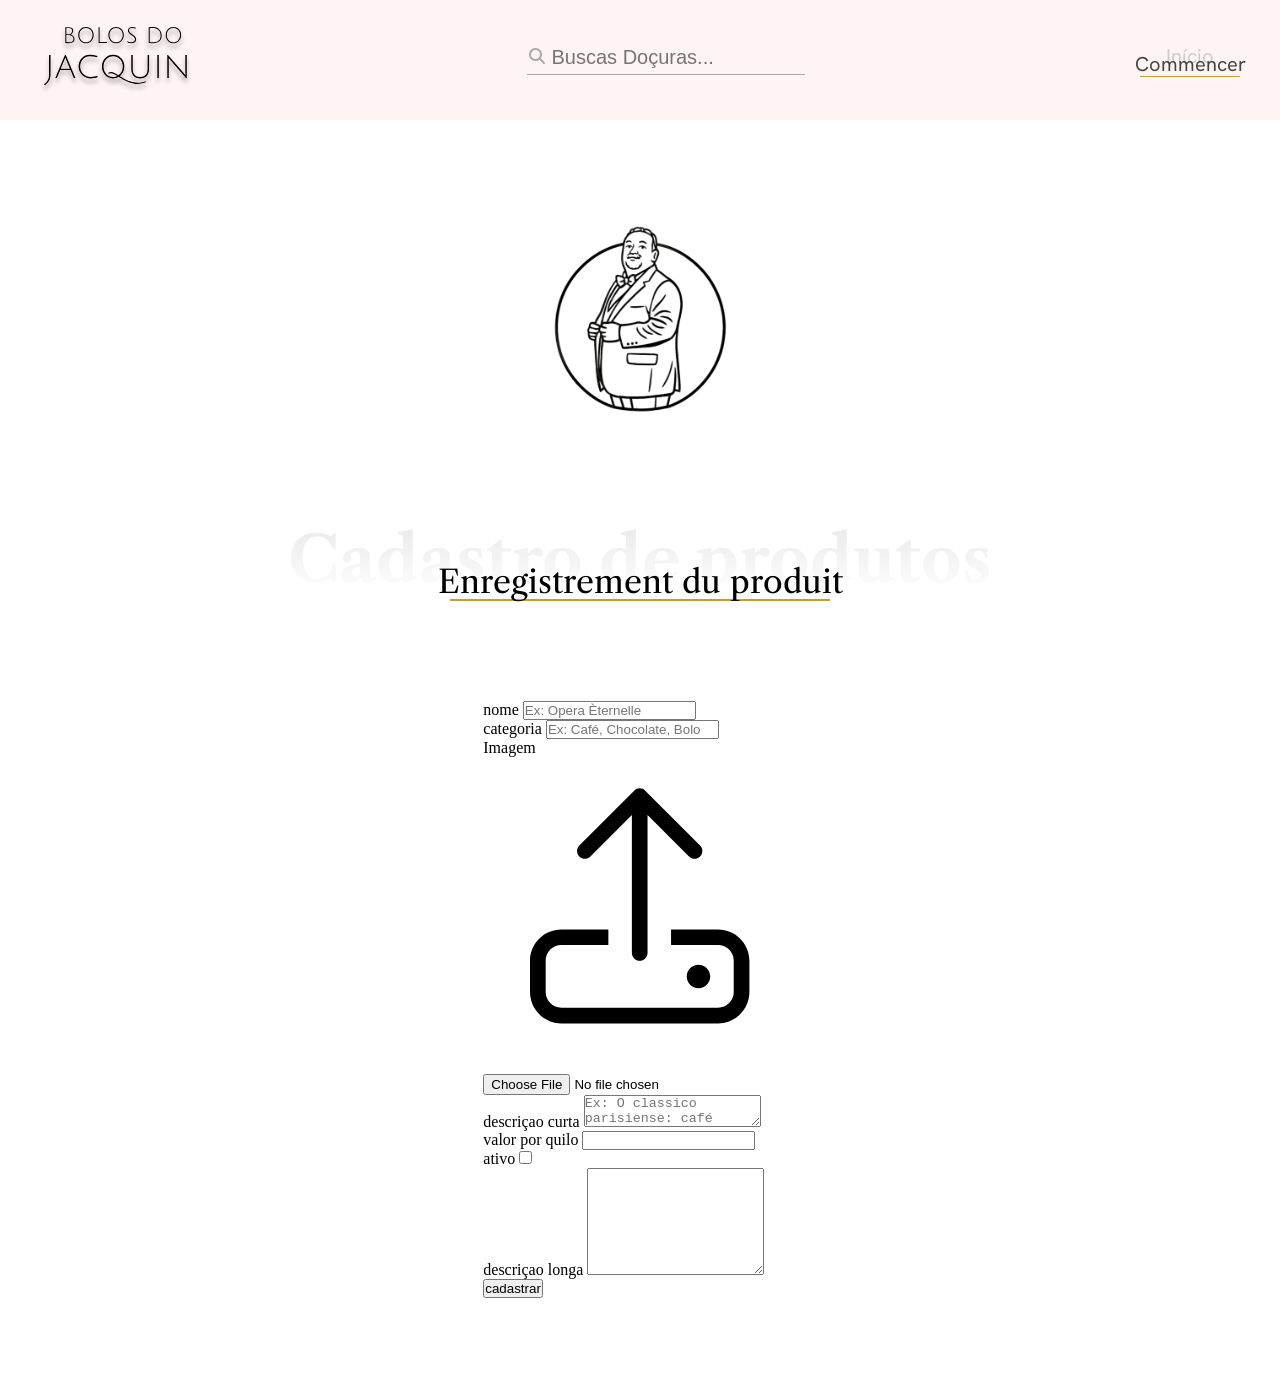
==== cadastroprodtutos/index.html @ 9a969b0a "Pagina de cadastro criada" ====
<!DOCTYPE html>
<html lang="pt- br">

<head>
    <meta charset="UTF-8">
    <meta name="viewport" content="width=device-width, initial-scale=1.0">
    <title>Bolos do Jacquin - Adm</title>
    <link rel="stylesheet" href="style.css">

    <link rel="preconnect" href="https://fonts.googleapis.com">
    <link rel="preconnect" href="https://fonts.gstatic.com" crossorigin>
    <link
        href="https://fonts.googleapis.com/css2?family=Hanken+Grotesk:ital,wght@0,100..900;1,100..900&family=Libre+Caslon+Text:ital,wght@0,400;0,700;1,400&display=swap"
        rel="stylesheet">
</head>

<body>
    <header>
        <div class="container header_container">
            <img src="../img/logo.svg" alt="logo dos bolos do jacquin">
            <div class="box_busca">
                <svg xmlns="http://www.w3.org/2000/svg"
                    viewBox="0 0 640 640"><!--!Font Awesome Free 7.3.1 by @fontawesome - https://fontawesome.com License - https://fontawesome.com/license/free Copyright 2026 Fonticons, Inc.-->
                    <path
                        d="M480 272C480 317.9 465.1 360.3 440 394.7L566.6 521.4C579.1 533.9 579.1 554.2 566.6 566.7C554.1 579.2 533.8 579.2 521.3 566.7L394.7 440C360.3 465.1 317.9 480 272 480C157.1 480 64 386.9 64 272C64 157.1 157.1 64 272 64C386.9 64 480 157.1 480 272zM272 416C351.5 416 416 351.5 416 272C416 192.5 351.5 128 272 128C192.5 128 128 192.5 128 272C128 351.5 192.5 416 272 416z" />
                </svg>
                <input type="text" placeholder="Buscas Doçuras...">
            </div>
            <a class="link_inicio" href="">
                Início
                <span>Commencer</span>
                <hr>
            </a>
            <button>
                <svg xmlns="http://www.w3.org/2000/svg"
                    viewBox="0 0 640 640"><!--! Font Awesome Pro 7.3.1 by @fontawesome - https://fontawesome.com License - https://fontawesome.com/license (Commercial License) Copyright 2026 Fonticons, Inc. -->
                    <path fill="currentColor"
                        d="M360 128L116.3 320L544 320C544 192 432 128 360 128zM64 336C64 326.2 68.5 316.9 76.2 310.9L340.2 102.9C345.8 98.5 352.8 96 360 96C404.3 96 457.6 115.2 499.9 151.8C543.1 189.2 576 245.7 576 320L576 480C576 515.3 547.3 544 512 544L128 544C92.7 544 64 515.3 64 480L64 336zM96 416L544 416L544 352L96 352L96 416zM96 448L96 480C96 497.7 110.3 512 128 512L512 512C529.7 512 544 497.7 544 480L544 448L96 448z" />
                </svg>
            </button>
        </div>
    </header>
    <main>
        <h1>Pagina administrativa - bolos do jacquin</h1>
        <section class="cad_produtos">
            <div class="container cad_container">
                <img class="icon_jacquin" src="../img/Logo Bolos do Jacquin.png" alt="">
                <div class="box_h2">
                    <h2>Cadastro de produtos</h2>
                    <span>Enregistrement du produit</span>
                    <hr>
                </div>
                <form action="">
                    <div class="input_from">
                        <div class="from_coluna1">
                            <div class="linha_form">
                                <label for="">nome</label>
                                <input placeholder="Ex: Opera Èternelle" type="text" name="" id="">
                            </div>
                            <div class="linha_form">
                                <div class="input_cat">
                                    <label for="">categoria</label>
                                    <input type="text" placeholder="Ex: Café, Chocolate, Bolo">
                                </div>
                                <div class="input_img">
                                    <span>Imagem</span>
                                    <label for="img">
                                        <svg xmlns="http://www.w3.org/2000/svg"
                                            viewBox="0 0 640 640"><!--! Font Awesome Pro 7.3.1 by @fontawesome - https://fontawesome.com License - https://fontawesome.com/license (Commercial License) Copyright 2026 Fonticons, Inc. -->
                                            <path fill="currentColor"
                                                d="M336 118.6L336 400C336 408.8 328.8 416 320 416C311.2 416 304 408.8 304 400L304 118.6L219.3 203.3C213.1 209.5 202.9 209.5 196.7 203.3C190.5 197.1 190.5 186.9 196.7 180.7L308.7 68.7C314.9 62.5 325.1 62.5 331.3 68.7L443.3 180.7C449.5 186.9 449.5 197.1 443.3 203.3C437.1 209.5 426.9 209.5 420.7 203.3L336 118.6zM256 384L160 384C142.3 384 128 398.3 128 416L128 480C128 497.7 142.3 512 160 512L480 512C497.7 512 512 497.7 512 480L512 416C512 398.3 497.7 384 480 384L384 384L384 352L480 352C515.3 352 544 380.7 544 416L544 480C544 515.3 515.3 544 480 544L160 544C124.7 544 96 515.3 96 480L96 416C96 380.7 124.7 352 160 352L256 352L256 384zM416 448C416 434.7 426.7 424 440 424C453.3 424 464 434.7 464 448C464 461.3 453.3 472 440 472C426.7 472 416 461.3 416 448z" />
                                        </svg>
                                    </label>
                                    <input type="file" name="img" id="">
                                </div>
                            </div>

                            <div class="linha_form">
                                <label for="">descriçao curta</label>
                                <textarea
                                    placeholder="Ex: O classico parisiense: café arabica, Chocolate amargo e bsicuit joconde."
                                    name="" id="" rows="2"></textarea>
                            </div>
                        </div>

                        <div class="from_coluna2">
                            <div class="linha_form">
                                <div class="input_valor">
                                    <label for="">valor por quilo</label>
                                    <input type="text" name="" id="">
                                </div>
                                <div class="input_ativo">
                                    <label for="">ativo</label>
                                    <input type="checkbox" name="" id="">
                                </div>
                            </div>
                            <div class="linha_form">
                                <label for="">descriçao longa</label>
                                <textarea name="" id="" rows="7"></textarea>
                            </div>
                        </div>
                    </div>
                    <input type="button" value="cadastrar">
                </form>
            </div>
        </section>
    </main>
</body>

</html>
---- cadastroprodtutos/style.css ----
* {
    margin: 0;
    padding: 0;
    box-sizing: border-box;

}

h1 {

    position: absolute;
    width: 1px;
    height: 1px;
    margin: -1px;
    overflow: hidden;
}

:root {
    --corPrincipal: #fff4f4;
    --fontHanken: "Hanken Grotesk", sans-serif;
    --corDourado: #C5A028;
}

.container {
    width: 95%;
    max-width: 1200px;
    margin: 0 auto;
    /* background-color: aqua; */
}

header {
    background-color: var(--corPrincipal);
    font-family: var(--fontHanken);
}

.header_container {
    display: flex;
    justify-content: space-between;
    align-items: center;
    height: 120px;
}

.box_busca {
    position: relative;
}

.box_busca svg {
    width: 20px;
    position: absolute;
    fill: #A9A9A9;
}

.box_busca input {
    padding-left: 25px;
    padding-bottom: 5px;
    background-color: transparent;
    border: none;
    border-bottom: solid 1px #A9A9A9;
    font-size: 20px;
}

.box_busca input:focus {
    outline: none;
}

.link_inicio {
    color: #CCCCCC;
    text-decoration: none;
    font-size: 20px;
    position: relative;
    text-align: center;
}

.link_inicio span {
    color: #444444;
    position: absolute;
    left: -5px;
    top: 8px;
}

.link_inicio hr {
    margin-top: 7px;
    width: 100px;
    background-color: var(--corDourado);
    border: none;
    height: 1px;
}

/* ------------------------BOTAO MENU---------------------- */

.header_container button {
    background-color: transparent;
    border: none;
    display: none;
}

.header_container button svg {
    width: 35px;
}

/*---------------------- SECAO CADASTRO DE PRODUTOS--------- */

.cad_container {
    display: flex;
    flex-direction: column;
    align-items: center;
    padding: 100px 0;
}

.icon_jacquin {
    width: 200px;
}


.box_h2 {
    font-family: "Libre Caslon Text", serif;
    /* background-color: darkgreen; */
    display: flex;
    flex-direction: column;
    align-items: center;
    position: relative;
    margin-top: 100px;
    margin-bottom: 100px;
}

.box_h2 h2 {
    font-weight: 700;
    font-size: 64px;
    background-image: linear-gradient(0deg, #FFFFFF, #E9E9E9);

    background-clip: text;
    -webkit-background-clip: text;

    color: transparent;
    -webkit-text-fill-color: transparent;
}

.box_h2 span {
    font-size: 32px;
    position: absolute;
    bottom: -10px;
    margin-bottom: 10px;
}

.box_h2  hr {
    max-width: 380px;
    width: 100%;
    background-color: #C5A028;
    border: none;
    height: 2px;
}






















/* ------------------------MEDIAS---------------------- */
@media screen and (max-width: 768px) {
    .header_container button {
        display: block;
    }

    .link_inicio,
    .box_busca {
        display: none;
    }

    .box_h2 h2{
        font-size: 32px;
    }

    .box_h2 span{
        font-size: 20px;
        bottom: -18px;
        margin-bottom: 20px;
    }

    .box_h2 hr{
        margin-top: 10px;
        width: 70%;
    }


}
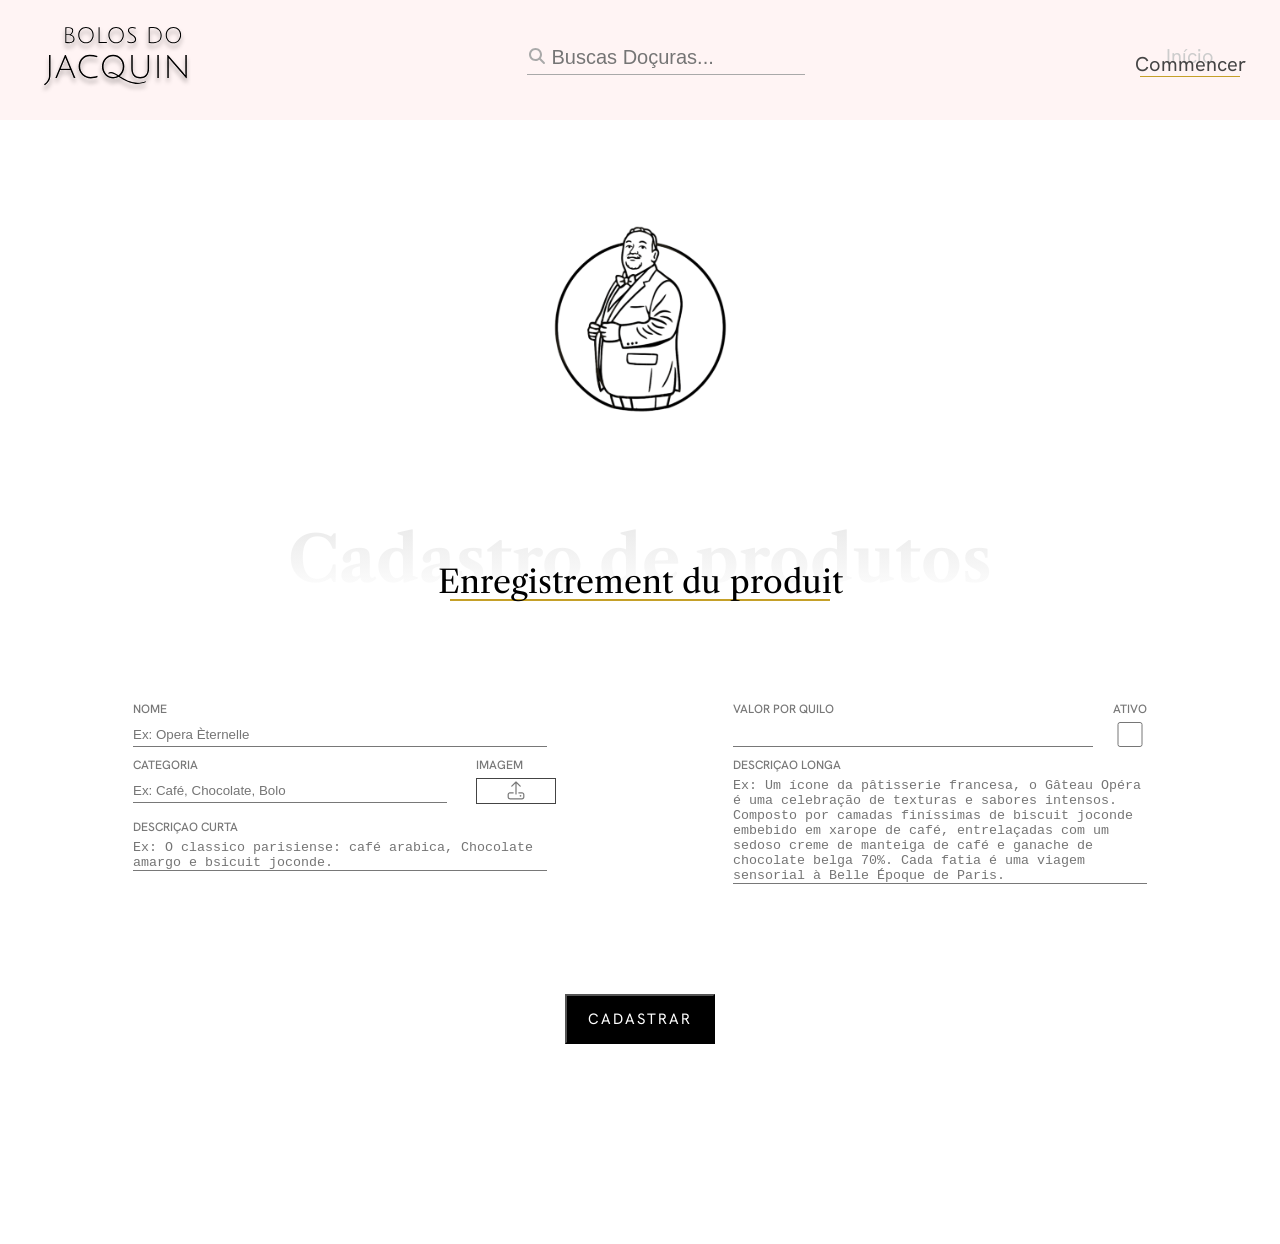
==== commit 5c38c805: "Formulario de cadastro de produtos" ====
--- a/cadastroprodtutos/index.html
+++ b/cadastroprodtutos/index.html
@@ -51,18 +51,19 @@
                     <hr>
                 </div>
                 <form action="">
-                    <div class="input_from">
-                        <div class="from_coluna1">
-                            <div class="linha_form">
+                    <div class="input_form">
+                        <div class="form_coluna1">
+                            <div class="linha_form lf_coluna">
                                 <label for="">nome</label>
                                 <input placeholder="Ex: Opera Èternelle" type="text" name="" id="">
                             </div>
-                            <div class="linha_form">
-                                <div class="input_cat">
+
+                            <div class="linha_form lf_linha">
+                                <div class="input_cat lf_coluna">
                                     <label for="">categoria</label>
                                     <input type="text" placeholder="Ex: Café, Chocolate, Bolo">
                                 </div>
-                                <div class="input_img">
+                                <div class="input_img lf_coluna">
                                     <span>Imagem</span>
                                     <label for="img">
                                         <svg xmlns="http://www.w3.org/2000/svg"
@@ -71,11 +72,11 @@
                                                 d="M336 118.6L336 400C336 408.8 328.8 416 320 416C311.2 416 304 408.8 304 400L304 118.6L219.3 203.3C213.1 209.5 202.9 209.5 196.7 203.3C190.5 197.1 190.5 186.9 196.7 180.7L308.7 68.7C314.9 62.5 325.1 62.5 331.3 68.7L443.3 180.7C449.5 186.9 449.5 197.1 443.3 203.3C437.1 209.5 426.9 209.5 420.7 203.3L336 118.6zM256 384L160 384C142.3 384 128 398.3 128 416L128 480C128 497.7 142.3 512 160 512L480 512C497.7 512 512 497.7 512 480L512 416C512 398.3 497.7 384 480 384L384 384L384 352L480 352C515.3 352 544 380.7 544 416L544 480C544 515.3 515.3 544 480 544L160 544C124.7 544 96 515.3 96 480L96 416C96 380.7 124.7 352 160 352L256 352L256 384zM416 448C416 434.7 426.7 424 440 424C453.3 424 464 434.7 464 448C464 461.3 453.3 472 440 472C426.7 472 416 461.3 416 448z" />
                                         </svg>
                                     </label>
-                                    <input type="file" name="img" id="">
+                                    <input type="file" name="img" id="img">
                                 </div>
                             </div>
 
-                            <div class="linha_form">
+                            <div class="linha_form lf_coluna">
                                 <label for="">descriçao curta</label>
                                 <textarea
                                     placeholder="Ex: O classico parisiense: café arabica, Chocolate amargo e bsicuit joconde."
@@ -83,21 +84,24 @@
                             </div>
                         </div>
 
-                        <div class="from_coluna2">
-                            <div class="linha_form">
-                                <div class="input_valor">
+                        <div class="form_coluna2">
+                            <div class="linha_form lf_linha">
+                                <div class="input_valor lf_coluna">
                                     <label for="">valor por quilo</label>
                                     <input type="text" name="" id="">
                                 </div>
-                                <div class="input_ativo">
+                                
+                                <div class="input_ativo lf_coluna">
                                     <label for="">ativo</label>
                                     <input type="checkbox" name="" id="">
                                 </div>
+
                             </div>
-                            <div class="linha_form">
+                            <div class="linha_form lf_coluna">
                                 <label for="">descriçao longa</label>
-                                <textarea name="" id="" rows="7"></textarea>
+                                <textarea name="" id="" rows="7" placeholder="Ex: Um ícone da pâtisserie francesa, o Gâteau Opéra é uma celebração de texturas e sabores intensos. Composto por camadas finíssimas de biscuit joconde embebido em xarope de café, entrelaçadas com um sedoso creme de manteiga de café e ganache de chocolate belga 70%. Cada fatia é uma viagem sensorial à Belle Époque de Paris."></textarea>
                             </div>
+
                         </div>
                     </div>
                     <input type="button" value="cadastrar">
--- a/cadastroprodtutos/style.css
+++ b/cadastroprodtutos/style.css
@@ -141,7 +141,7 @@
     margin-bottom: 10px;
 }
 
-.box_h2  hr {
+.box_h2 hr {
     max-width: 380px;
     width: 100%;
     background-color: #C5A028;
@@ -150,16 +150,118 @@
 }
 
 
-
-
-
-
-
-
-
-
-
-
+/* ---------------------------FORMULARIO--------------------------------*/
+
+form {
+    /* background-color: aquamarine; */
+    width: 100%;
+}
+
+.input_form {
+    display: flex;
+    justify-content: space-around;
+    width: 100%;
+    max-width: 1200px;
+}
+
+.lf_coluna {
+    display: flex;
+    flex-direction: column;
+}
+
+.lf_linha {
+    display: flex;
+}
+
+.input_img svg {
+    width: 24px;
+}
+
+
+.form_coluna1,
+.form_coluna2 {
+    width: 414px;
+}
+
+.input_img span,
+form label {
+    font-family: var(--fontHanken);
+    text-transform: uppercase;
+    color: #787878;
+    font-size: 12px;
+    font-weight: 500;
+    margin-bottom: 5px;
+}
+
+
+.input_form input[type=text],
+.input_form textarea {
+    background-color: transparent;
+    border: none;
+    border-bottom: solid 1px #787878;
+    resize: none;
+}
+
+.input_form input[type=text]:focus,
+.input_form textarea:focus {
+    outline: none;
+}
+
+
+.linha_form {
+    margin-bottom: 10px;
+}
+
+.input_form input[type=file] {
+    display: none;
+}
+
+.input_img label {
+    /* background-color: violet; */
+    display: flex;
+    align-items: center;
+    justify-content: center;
+    width: 80px;
+    border: solid 1px #444444;
+}
+
+.input_img label:hover {
+    cursor: pointer;
+}
+
+form input[type=text] {
+    height: 26px;
+}
+
+form input[type=checkbox],
+form input[type=text] {
+    height: 25px;
+}
+
+.input_cat input {
+    width: 314px;
+    margin-right: 29px;
+}
+
+.input_valor input {
+    margin-right: 20px;
+    width: 360px;
+}
+
+form input[type=button] {
+    margin: 100px auto;
+    display: block;
+    color: #ffffff;
+    background-color: #000000;
+    width: 150px;
+    height: 50px;
+
+    font-family: var(--fontHanken);
+    text-transform: uppercase;
+    font-size: 15px;
+    font-weight: 10px;
+    letter-spacing: 2px
+}
 
 
 
@@ -181,17 +283,17 @@
         display: none;
     }
 
-    .box_h2 h2{
+    .box_h2 h2 {
         font-size: 32px;
     }
 
-    .box_h2 span{
+    .box_h2 span {
         font-size: 20px;
         bottom: -18px;
         margin-bottom: 20px;
     }
 
-    .box_h2 hr{
+    .box_h2 hr {
         margin-top: 10px;
         width: 70%;
     }
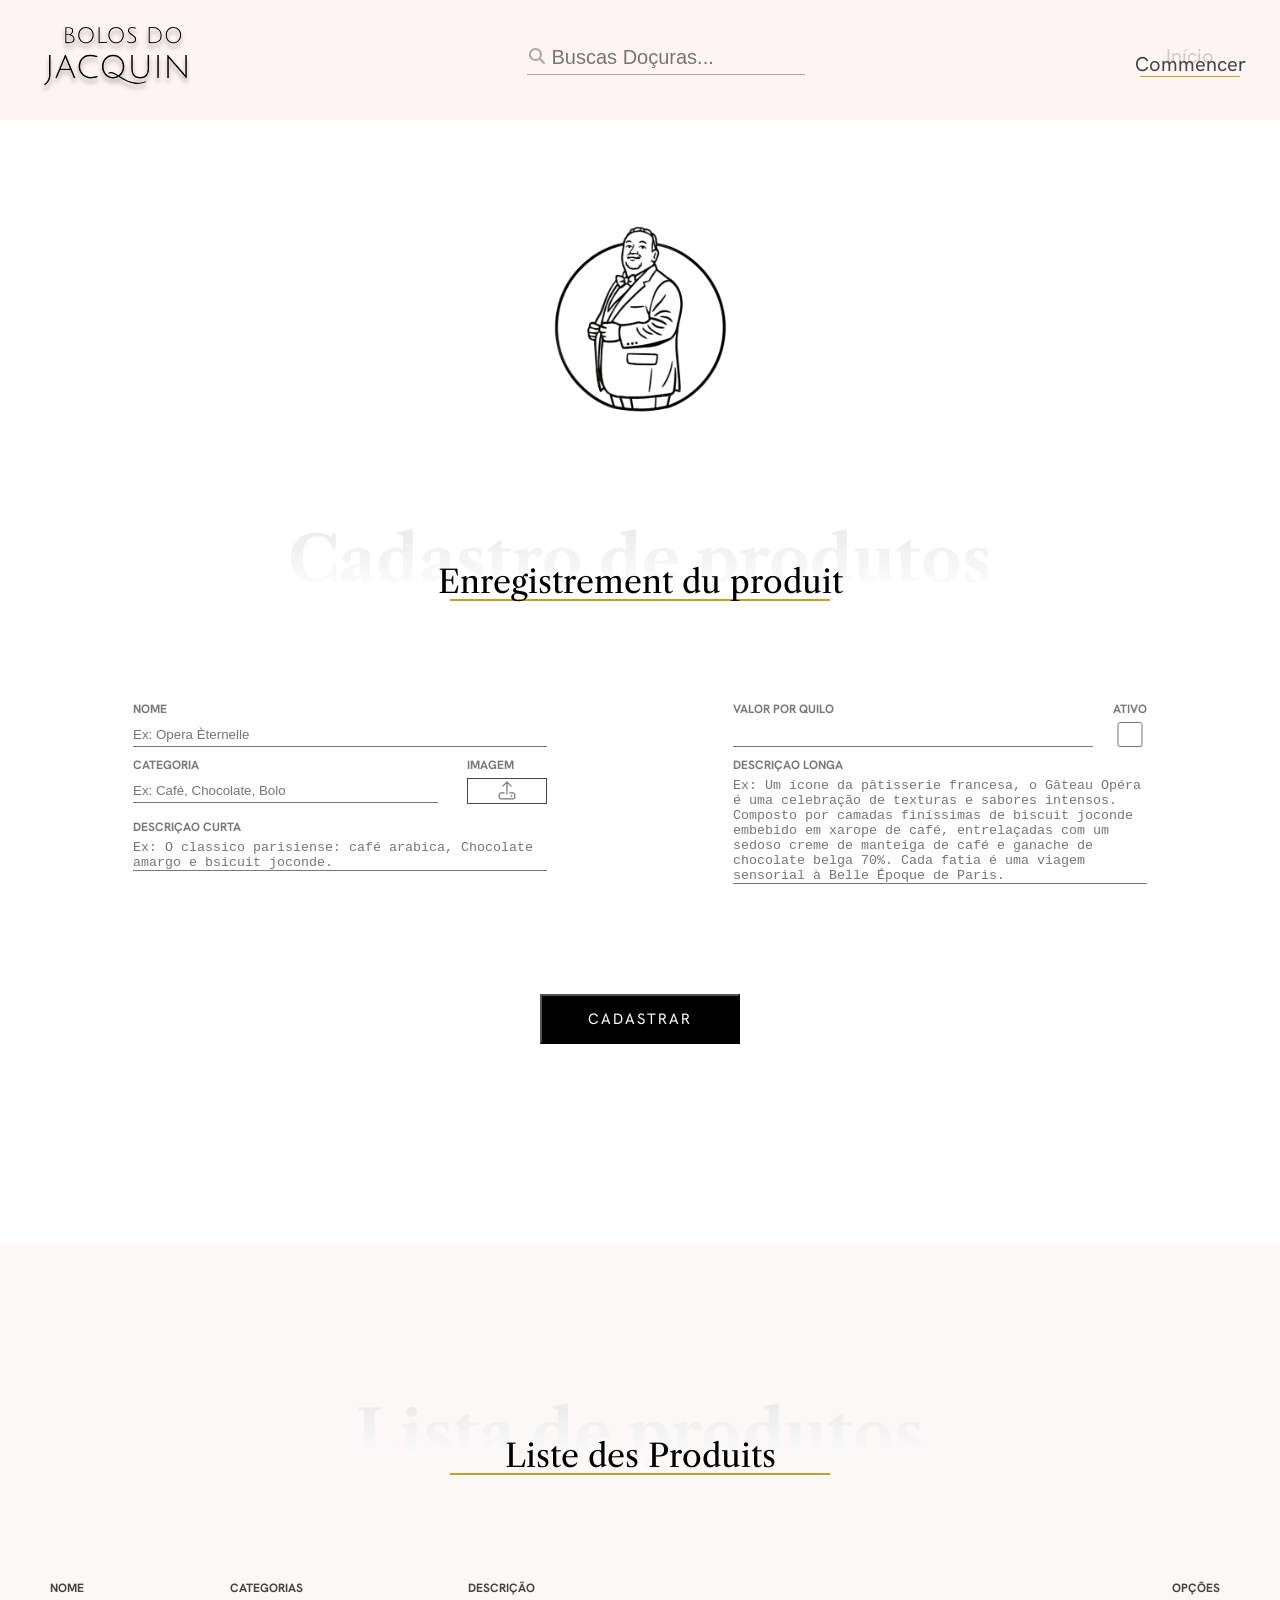
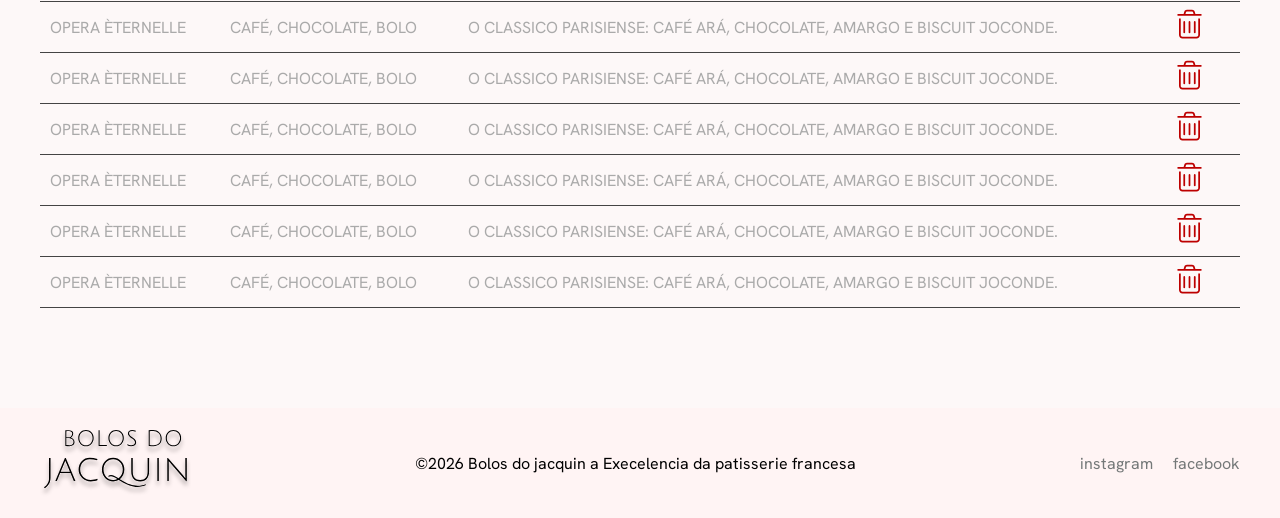
==== commit a1dcf86e: "finalizando a pagina de cadastro" ====
--- a/cadastroprodtutos/index.html
+++ b/cadastroprodtutos/index.html
@@ -90,7 +90,7 @@
                                     <label for="">valor por quilo</label>
                                     <input type="text" name="" id="">
                                 </div>
-                                
+
                                 <div class="input_ativo lf_coluna">
                                     <label for="">ativo</label>
                                     <input type="checkbox" name="" id="">
@@ -99,7 +99,8 @@
                             </div>
                             <div class="linha_form lf_coluna">
                                 <label for="">descriçao longa</label>
-                                <textarea name="" id="" rows="7" placeholder="Ex: Um ícone da pâtisserie francesa, o Gâteau Opéra é uma celebração de texturas e sabores intensos. Composto por camadas finíssimas de biscuit joconde embebido em xarope de café, entrelaçadas com um sedoso creme de manteiga de café e ganache de chocolate belga 70%. Cada fatia é uma viagem sensorial à Belle Époque de Paris."></textarea>
+                                <textarea name="" id="" rows="7"
+                                    placeholder="Ex: Um ícone da pâtisserie francesa, o Gâteau Opéra é uma celebração de texturas e sabores intensos. Composto por camadas finíssimas de biscuit joconde embebido em xarope de café, entrelaçadas com um sedoso creme de manteiga de café e ganache de chocolate belga 70%. Cada fatia é uma viagem sensorial à Belle Époque de Paris."></textarea>
                             </div>
 
                         </div>
@@ -108,7 +109,121 @@
                 </form>
             </div>
         </section>
+
+        <section class="list_produtos">
+            <div class="container list_container">
+                <div class="box_h2">
+                    <h2>Lista de produtos</h2>
+                    <span>Liste des Produits</span>
+                    <hr>
+                </div>
+
+                <table>
+                    <thead>
+                        <tr>
+                            <th>Nome</th>
+                            <th>Categorias</th>
+                            <th>Descrição</th>
+                            <th>opções</th>
+                        </tr>
+                    </thead>
+                    <tbody>
+                        <tr>
+                            <td data-cell="nome">Opera Èternelle</td>
+                            <td data-cell="categotias">Café, Chocolate, Bolo</td>
+                            <td data-cell="descriçao">o classico parisiense: café ará, chocolate, amargo e biscuit
+                                joconde.</td>
+                            <td data-cell="opções">
+                                <svg xmlns="http://www.w3.org/2000/svg"
+                                    viewBox="0 0 640 640"><!--! Font Awesome Pro 7.2.0 by @fontawesome - https://fontawesome.com License - https://fontawesome.com/license (Commercial License) Copyright 2026 Fonticons, Inc. -->
+                                    <path fill="currentColor"
+                                        d="M256.5 91.4C258.5 84.6 264.8 80 271.8 80L368.2 80C375.3 80 381.5 84.6 383.5 91.4L394.5 128L245.5 128L256.5 91.4zM212.1 128L112 128C103.2 128 96 135.2 96 144C96 152.8 103.2 160 112 160L528 160C536.8 160 544 152.8 544 144C544 135.2 536.8 128 528 128L427.9 128L414.2 82.2C408.1 61.9 389.4 48 368.2 48L271.8 48C250.6 48 231.9 61.9 225.8 82.2L212.1 128zM128 208L128 512C128 547.3 156.7 576 192 576L448 576C483.3 576 512 547.3 512 512L512 208L480 208L480 512C480 529.7 465.7 544 448 544L192 544C174.3 544 160 529.7 160 512L160 208L128 208zM240 272C240 263.2 232.8 256 224 256C215.2 256 208 263.2 208 272L208 464C208 472.8 215.2 480 224 480C232.8 480 240 472.8 240 464L240 272zM336 272C336 263.2 328.8 256 320 256C311.2 256 304 263.2 304 272L304 464C304 472.8 311.2 480 320 480C328.8 480 336 472.8 336 464L336 272zM432 272C432 263.2 424.8 256 416 256C407.2 256 400 263.2 400 272L400 464C400 472.8 407.2 480 416 480C424.8 480 432 472.8 432 464L432 272z" />
+                                </svg>
+                            </td>
+                        </tr>
+                        <tr>
+                            <td data-cell="nome">Opera Èternelle</td>
+                            <td data-cell="categotias">Café, Chocolate, Bolo</td>
+                            <td data-cell="descriçao">o classico parisiense: café ará, chocolate, amargo e biscuit
+                                joconde.</td>
+                            <td data-cell="opções">
+                                <svg xmlns="http://www.w3.org/2000/svg"
+                                    viewBox="0 0 640 640"><!--! Font Awesome Pro 7.2.0 by @fontawesome - https://fontawesome.com License - https://fontawesome.com/license (Commercial License) Copyright 2026 Fonticons, Inc. -->
+                                    <path fill="currentColor"
+                                        d="M256.5 91.4C258.5 84.6 264.8 80 271.8 80L368.2 80C375.3 80 381.5 84.6 383.5 91.4L394.5 128L245.5 128L256.5 91.4zM212.1 128L112 128C103.2 128 96 135.2 96 144C96 152.8 103.2 160 112 160L528 160C536.8 160 544 152.8 544 144C544 135.2 536.8 128 528 128L427.9 128L414.2 82.2C408.1 61.9 389.4 48 368.2 48L271.8 48C250.6 48 231.9 61.9 225.8 82.2L212.1 128zM128 208L128 512C128 547.3 156.7 576 192 576L448 576C483.3 576 512 547.3 512 512L512 208L480 208L480 512C480 529.7 465.7 544 448 544L192 544C174.3 544 160 529.7 160 512L160 208L128 208zM240 272C240 263.2 232.8 256 224 256C215.2 256 208 263.2 208 272L208 464C208 472.8 215.2 480 224 480C232.8 480 240 472.8 240 464L240 272zM336 272C336 263.2 328.8 256 320 256C311.2 256 304 263.2 304 272L304 464C304 472.8 311.2 480 320 480C328.8 480 336 472.8 336 464L336 272zM432 272C432 263.2 424.8 256 416 256C407.2 256 400 263.2 400 272L400 464C400 472.8 407.2 480 416 480C424.8 480 432 472.8 432 464L432 272z" />
+                                </svg>
+                            </td>
+                        </tr>
+                        <tr>
+                            <td data-cell="nome">Opera Èternelle</td>
+                            <td data-cell="categotias">Café, Chocolate, Bolo</td>
+                            <td data-cell="descriçao">o classico parisiense: café ará, chocolate, amargo e biscuit
+                                joconde.</td>
+                            <td data-cell="opções">
+                                <svg xmlns="http://www.w3.org/2000/svg"
+                                    viewBox="0 0 640 640"><!--! Font Awesome Pro 7.2.0 by @fontawesome - https://fontawesome.com License - https://fontawesome.com/license (Commercial License) Copyright 2026 Fonticons, Inc. -->
+                                    <path fill="currentColor"
+                                        d="M256.5 91.4C258.5 84.6 264.8 80 271.8 80L368.2 80C375.3 80 381.5 84.6 383.5 91.4L394.5 128L245.5 128L256.5 91.4zM212.1 128L112 128C103.2 128 96 135.2 96 144C96 152.8 103.2 160 112 160L528 160C536.8 160 544 152.8 544 144C544 135.2 536.8 128 528 128L427.9 128L414.2 82.2C408.1 61.9 389.4 48 368.2 48L271.8 48C250.6 48 231.9 61.9 225.8 82.2L212.1 128zM128 208L128 512C128 547.3 156.7 576 192 576L448 576C483.3 576 512 547.3 512 512L512 208L480 208L480 512C480 529.7 465.7 544 448 544L192 544C174.3 544 160 529.7 160 512L160 208L128 208zM240 272C240 263.2 232.8 256 224 256C215.2 256 208 263.2 208 272L208 464C208 472.8 215.2 480 224 480C232.8 480 240 472.8 240 464L240 272zM336 272C336 263.2 328.8 256 320 256C311.2 256 304 263.2 304 272L304 464C304 472.8 311.2 480 320 480C328.8 480 336 472.8 336 464L336 272zM432 272C432 263.2 424.8 256 416 256C407.2 256 400 263.2 400 272L400 464C400 472.8 407.2 480 416 480C424.8 480 432 472.8 432 464L432 272z" />
+                                </svg>
+                            </td>
+                        </tr>
+                        <tr>
+                            <td data-cell="nome">Opera Èternelle</td>
+                            <td data-cell="categotias">Café, Chocolate, Bolo</td>
+                            <td data-cell="descriçao">o classico parisiense: café ará, chocolate, amargo e biscuit
+                                joconde.</td>
+                            <td data-cell="opções">
+                                <svg xmlns="http://www.w3.org/2000/svg"
+                                    viewBox="0 0 640 640"><!--! Font Awesome Pro 7.2.0 by @fontawesome - https://fontawesome.com License - https://fontawesome.com/license (Commercial License) Copyright 2026 Fonticons, Inc. -->
+                                    <path fill="currentColor"
+                                        d="M256.5 91.4C258.5 84.6 264.8 80 271.8 80L368.2 80C375.3 80 381.5 84.6 383.5 91.4L394.5 128L245.5 128L256.5 91.4zM212.1 128L112 128C103.2 128 96 135.2 96 144C96 152.8 103.2 160 112 160L528 160C536.8 160 544 152.8 544 144C544 135.2 536.8 128 528 128L427.9 128L414.2 82.2C408.1 61.9 389.4 48 368.2 48L271.8 48C250.6 48 231.9 61.9 225.8 82.2L212.1 128zM128 208L128 512C128 547.3 156.7 576 192 576L448 576C483.3 576 512 547.3 512 512L512 208L480 208L480 512C480 529.7 465.7 544 448 544L192 544C174.3 544 160 529.7 160 512L160 208L128 208zM240 272C240 263.2 232.8 256 224 256C215.2 256 208 263.2 208 272L208 464C208 472.8 215.2 480 224 480C232.8 480 240 472.8 240 464L240 272zM336 272C336 263.2 328.8 256 320 256C311.2 256 304 263.2 304 272L304 464C304 472.8 311.2 480 320 480C328.8 480 336 472.8 336 464L336 272zM432 272C432 263.2 424.8 256 416 256C407.2 256 400 263.2 400 272L400 464C400 472.8 407.2 480 416 480C424.8 480 432 472.8 432 464L432 272z" />
+                                </svg>
+                            </td>
+                        </tr>
+                        <tr>
+                            <td data-cell="nome">Opera Èternelle</td>
+                            <td data-cell="categotias">Café, Chocolate, Bolo</td>
+                            <td data-cell="descriçao">o classico parisiense: café ará, chocolate, amargo e biscuit
+                                joconde.</td>
+                            <td data-cell="opções">
+                                <svg xmlns="http://www.w3.org/2000/svg"
+                                    viewBox="0 0 640 640"><!--! Font Awesome Pro 7.2.0 by @fontawesome - https://fontawesome.com License - https://fontawesome.com/license (Commercial License) Copyright 2026 Fonticons, Inc. -->
+                                    <path fill="currentColor"
+                                        d="M256.5 91.4C258.5 84.6 264.8 80 271.8 80L368.2 80C375.3 80 381.5 84.6 383.5 91.4L394.5 128L245.5 128L256.5 91.4zM212.1 128L112 128C103.2 128 96 135.2 96 144C96 152.8 103.2 160 112 160L528 160C536.8 160 544 152.8 544 144C544 135.2 536.8 128 528 128L427.9 128L414.2 82.2C408.1 61.9 389.4 48 368.2 48L271.8 48C250.6 48 231.9 61.9 225.8 82.2L212.1 128zM128 208L128 512C128 547.3 156.7 576 192 576L448 576C483.3 576 512 547.3 512 512L512 208L480 208L480 512C480 529.7 465.7 544 448 544L192 544C174.3 544 160 529.7 160 512L160 208L128 208zM240 272C240 263.2 232.8 256 224 256C215.2 256 208 263.2 208 272L208 464C208 472.8 215.2 480 224 480C232.8 480 240 472.8 240 464L240 272zM336 272C336 263.2 328.8 256 320 256C311.2 256 304 263.2 304 272L304 464C304 472.8 311.2 480 320 480C328.8 480 336 472.8 336 464L336 272zM432 272C432 263.2 424.8 256 416 256C407.2 256 400 263.2 400 272L400 464C400 472.8 407.2 480 416 480C424.8 480 432 472.8 432 464L432 272z" />
+                                </svg>
+                            </td>
+                        </tr>
+                        <tr>
+                            <td data-cell="nome">Opera Èternelle</td>
+                            <td data-cell="categotias">Café, Chocolate, Bolo</td>
+                            <td data-cell="descriçao">o classico parisiense: café ará, chocolate, amargo e biscuit
+                                joconde.</td>
+                            <td data-cell="opções">
+                                <svg xmlns="http://www.w3.org/2000/svg"
+                                    viewBox="0 0 640 640"><!--! Font Awesome Pro 7.2.0 by @fontawesome - https://fontawesome.com License - https://fontawesome.com/license (Commercial License) Copyright 2026 Fonticons, Inc. -->
+                                    <path fill="currentColor"
+                                        d="M256.5 91.4C258.5 84.6 264.8 80 271.8 80L368.2 80C375.3 80 381.5 84.6 383.5 91.4L394.5 128L245.5 128L256.5 91.4zM212.1 128L112 128C103.2 128 96 135.2 96 144C96 152.8 103.2 160 112 160L528 160C536.8 160 544 152.8 544 144C544 135.2 536.8 128 528 128L427.9 128L414.2 82.2C408.1 61.9 389.4 48 368.2 48L271.8 48C250.6 48 231.9 61.9 225.8 82.2L212.1 128zM128 208L128 512C128 547.3 156.7 576 192 576L448 576C483.3 576 512 547.3 512 512L512 208L480 208L480 512C480 529.7 465.7 544 448 544L192 544C174.3 544 160 529.7 160 512L160 208L128 208zM240 272C240 263.2 232.8 256 224 256C215.2 256 208 263.2 208 272L208 464C208 472.8 215.2 480 224 480C232.8 480 240 472.8 240 464L240 272zM336 272C336 263.2 328.8 256 320 256C311.2 256 304 263.2 304 272L304 464C304 472.8 311.2 480 320 480C328.8 480 336 472.8 336 464L336 272zM432 272C432 263.2 424.8 256 416 256C407.2 256 400 263.2 400 272L400 464C400 472.8 407.2 480 416 480C424.8 480 432 472.8 432 464L432 272z" />
+                                </svg>
+                            </td>
+                        </tr>
+                    </tbody>
+                </table>
+
+            </div>
+        </section>
     </main>
+
+ <footer>
+     <div class="home_container footer_container">
+         <img src="../img/logo.svg" alt="logo bolos do jacquin">
+         <span>©2026 Bolos do jacquin a Execelencia da patisserie francesa</span>
+            <nav class="nav_footer">
+                <a href="">instagram</a>
+                <a href="">facebook</a>
+            </nav>
+        </div>
+ </footer>
+
 </body>
 
 </html>
--- a/cadastroprodtutos/style.css
+++ b/cadastroprodtutos/style.css
@@ -18,6 +18,7 @@
     --corPrincipal: #fff4f4;
     --fontHanken: "Hanken Grotesk", sans-serif;
     --corDourado: #C5A028;
+    --corsegundria: #fdf8f8;
 }
 
 .container {
@@ -189,7 +190,7 @@
     text-transform: uppercase;
     color: #787878;
     font-size: 12px;
-    font-weight: 500;
+    font-weight: 700;
     margin-bottom: 5px;
 }
 
@@ -238,12 +239,15 @@
     height: 25px;
 }
 
-.input_cat input {
+.input_cat {
     width: 314px;
     margin-right: 29px;
-}
-
-.input_valor input {
+    width: 78%;
+}
+
+
+.input_valor {
+    width: 91%;
     margin-right: 20px;
     width: 360px;
 }
@@ -253,15 +257,103 @@
     display: block;
     color: #ffffff;
     background-color: #000000;
-    width: 150px;
+    width: 200px;
     height: 50px;
 
     font-family: var(--fontHanken);
     text-transform: uppercase;
     font-size: 15px;
     font-weight: 10px;
-    letter-spacing: 2px
-}
+    letter-spacing: 2px;
+    cursor: pointer;
+}
+
+
+/* ---------------------------------lista de produtos---------------------------------- */
+
+.list_produtos {
+    background-color: var(--corsegundria);
+    padding-top: 50px;
+    padding-bottom: 100px;
+}
+
+table {
+    /* background-color: turquoise; */
+    width: 100%;
+    font-family: var(--fontHanken);
+    text-transform: uppercase;
+    text-align: left;
+    border-collapse: collapse;
+}
+
+
+thead {
+    font-size: 12px;
+    font-weight: 600;
+    color: #444444;
+}
+
+tbody {
+    color: #AAAAAA;
+}
+
+table svg {
+    width: 35px;
+    color: #bd0000;
+
+}
+
+
+th,
+td {
+    border-bottom: solid 1px #444444;
+    padding: 5px 10px;
+}
+
+
+
+
+/* ------------------------footer------------------- */
+footer {
+    background-color: #fff4f4;
+    height: 110px;
+    display: flex;
+    align-items: center;
+}
+
+
+.footer_container {
+    display: flex;
+    justify-content: space-between;
+    align-items: center;
+}
+
+.nav_footer {
+    display: flex;
+    justify-content: space-between;
+    width: 160px;
+}
+
+.footer_container span,
+.nav_footer {
+    font-family: "Hanken Grotesk", sans-serif;
+}
+
+.nav_footer a {
+    text-decoration: none;
+    color: #747878;
+}
+
+.home_container {
+    /* background-color: aqua; */
+    max-width: 1200px;
+    /*Largura maxima 1200px*/
+    width: 95%;
+    /*Largura 95%*/
+    margin: 0 auto;
+}
+
+
 
 
 
@@ -295,8 +387,106 @@
 
     .box_h2 hr {
         margin-top: 10px;
-        width: 70%;
-    }
+        width: 70%
+    }
+
+    .input_form {
+        flex-direction: column;
+        align-items: center;
+    }
+
+
+    .form_coluna1,
+    .form_coluna2 {
+        max-width: 500px;
+        width: 80%;
+    }
+
+    /* ------------------------tabela---------------------- */
+    thead {
+        display: none;
+
+    }
+
+    tbody tr {
+        display: flex;
+        flex-direction: column;
+        border: solid 1px #444444;
+        border-radius: 10px;
+        background-color: #FFFFFF;
+        box-shadow: #00000052 5px 5px 5px;
+        max-width: 500px;
+        margin: 0 auto 50px;
+    }
+
+    tbody td {
+        border: none;
+
+    }
+
+    tbody td::before {
+        content: attr(data-cell) ": ";
+        font-size: 12px;
+        color: #444444;
+    }
+
+    footer {
+        height: 300px;
+    }
+
+    .footer_container {
+        flex-wrap: wrap;
+        row-gap: 50px;
+    }
+
+    footer img {
+        width: 135px;
+    }
+
+
+    footer span {
+        font-size: 12px;
+    }
+
+    .nav_footer {
+        font-size: 13px;
+        gap: 20px;
+    }
+
+    .footer_container {
+        display: flex;
+        flex-direction: column;
+
+    }
+
+    .nav_footer {
+        order: 1;
+    }
+
+
+    .footer_container img {
+        order: 3;
+    }
+
+
+    .footer_container span {
+        order: 4;
+    }
+
+
+}
+
+
+
+
+
+
+
+
+
+
+
+
 
 
 }
